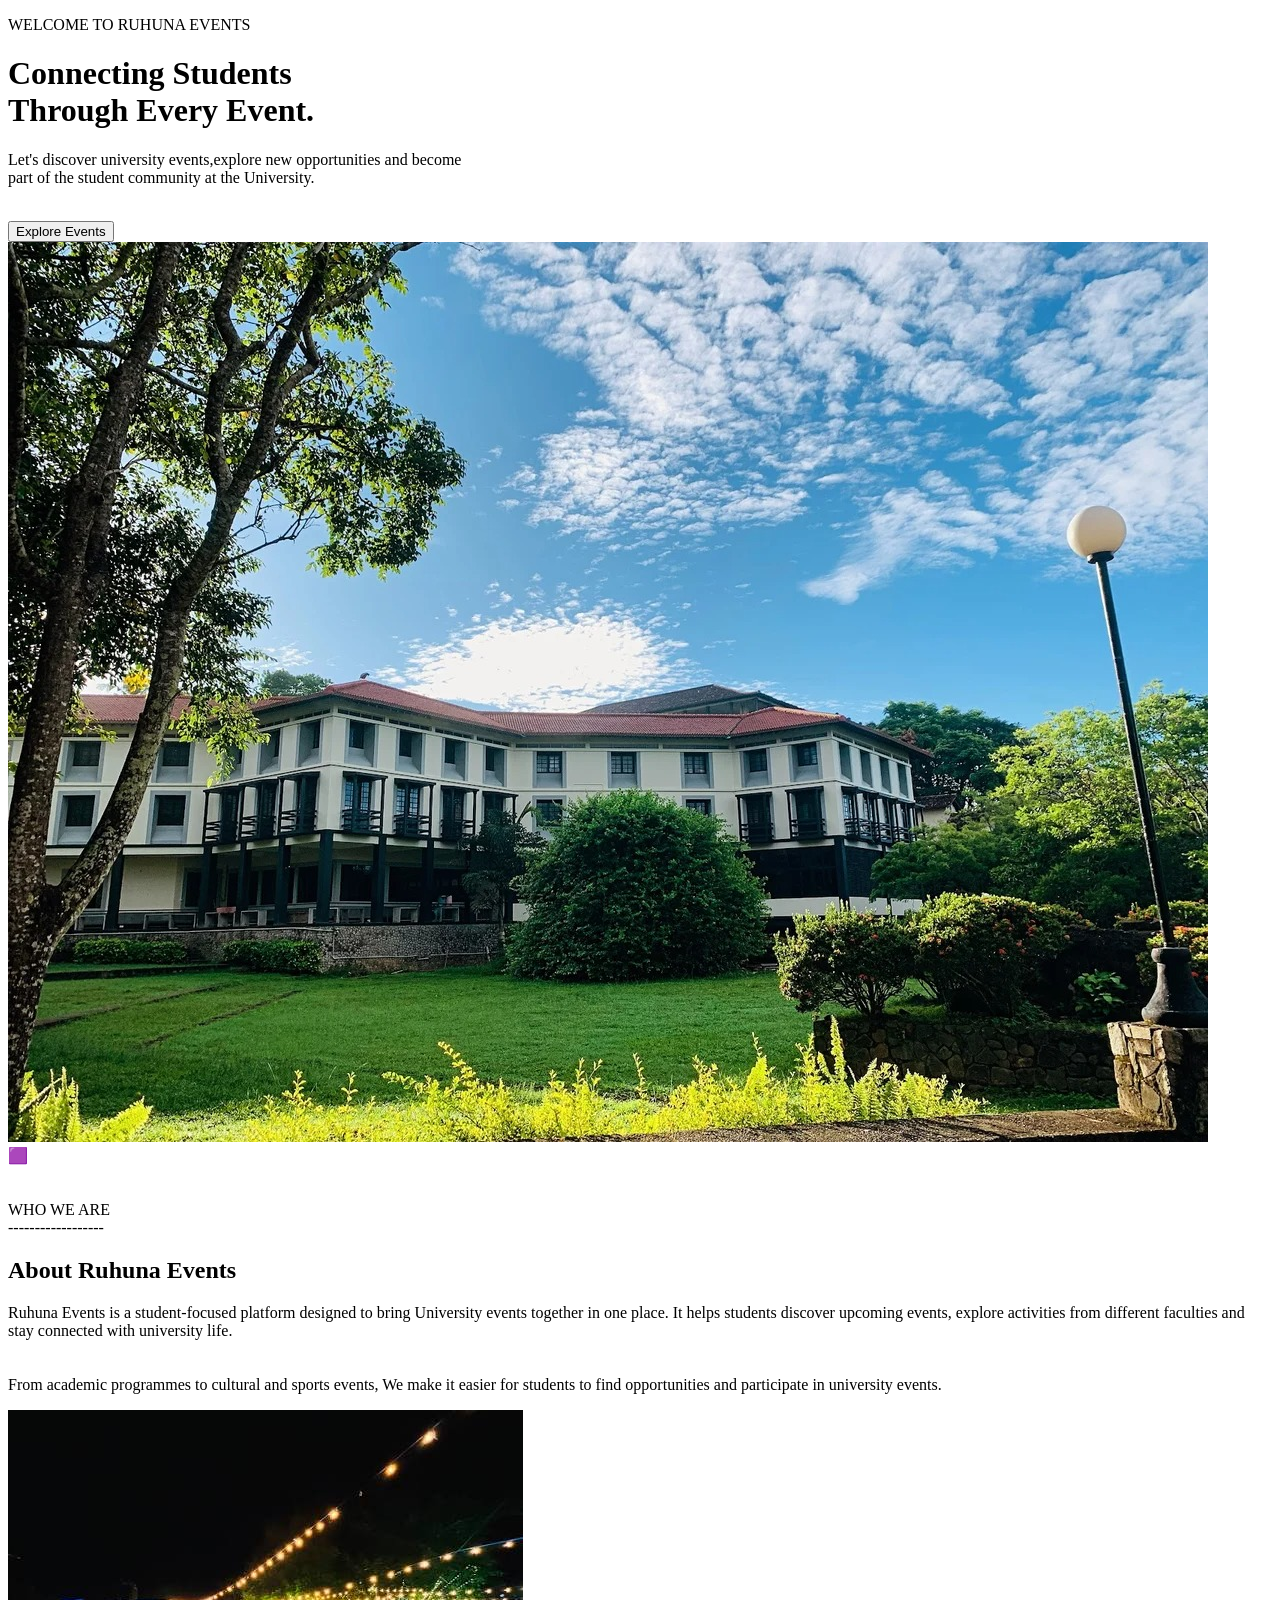
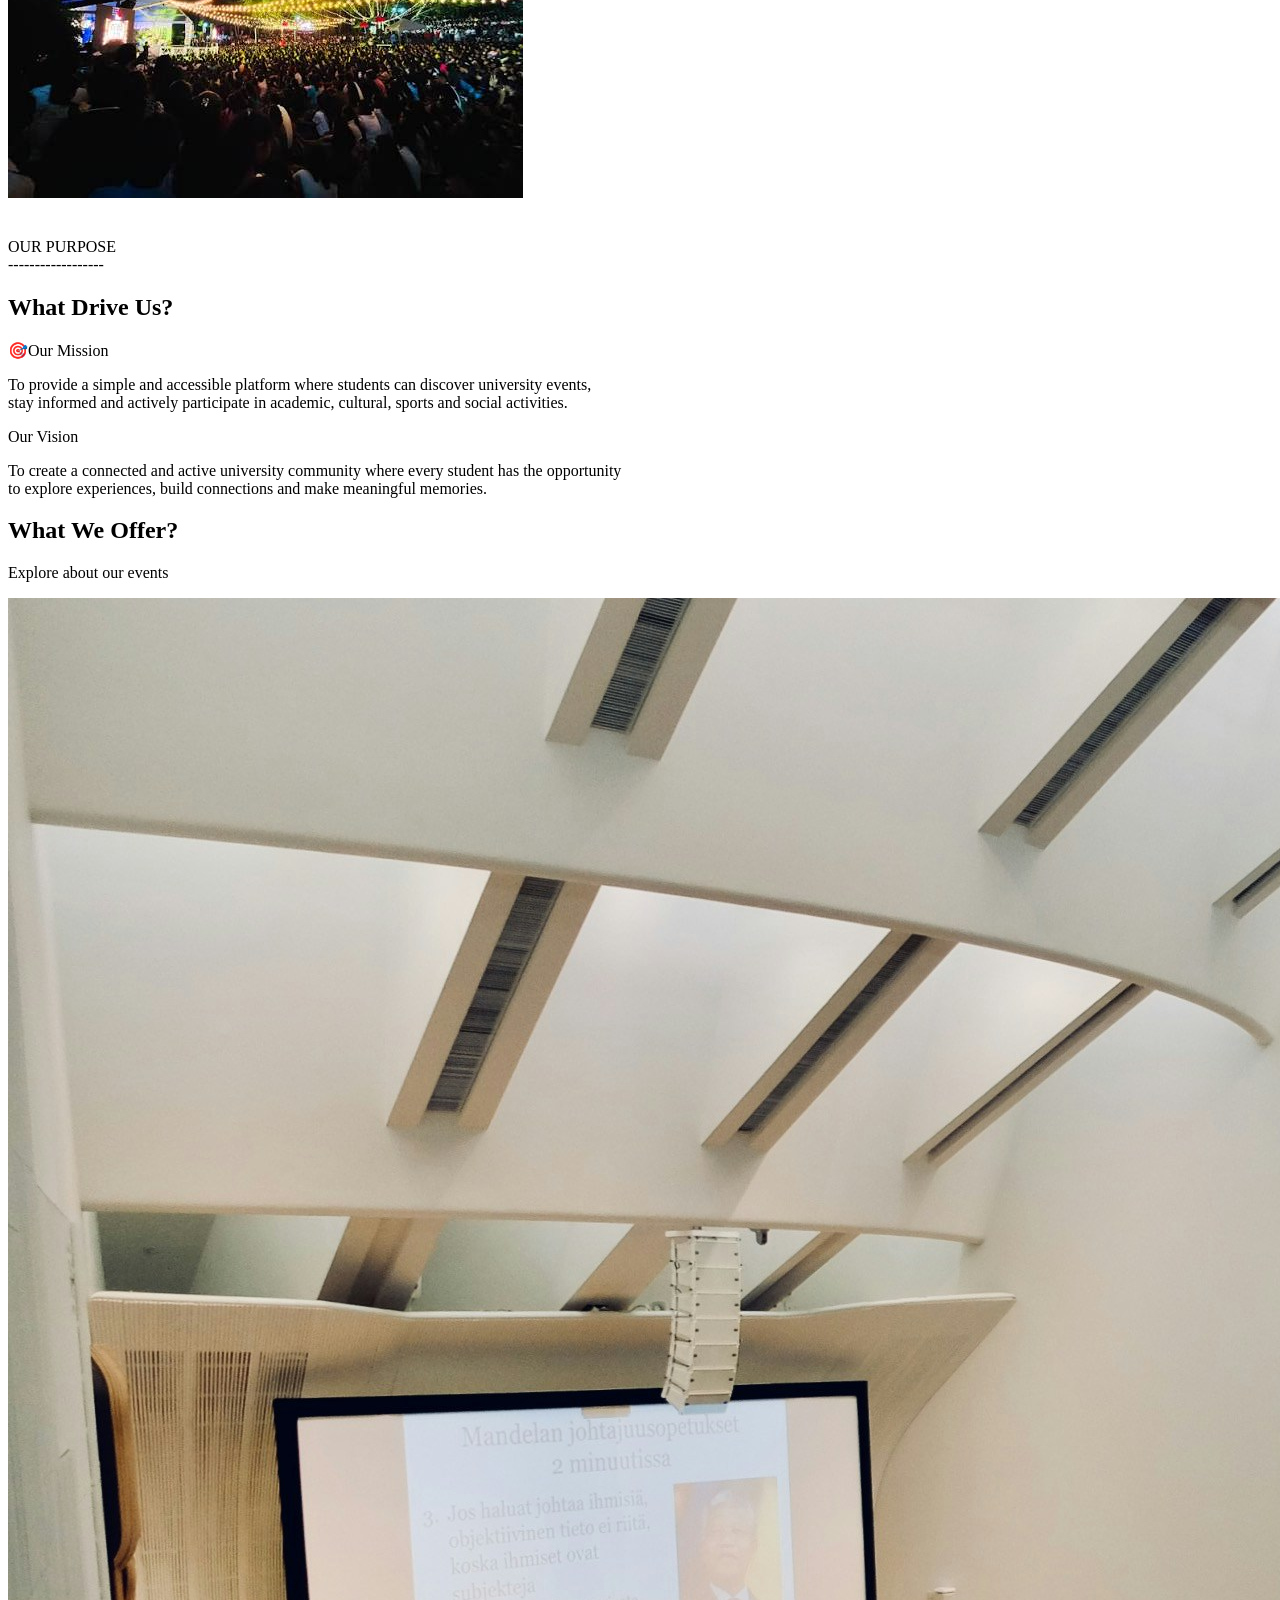
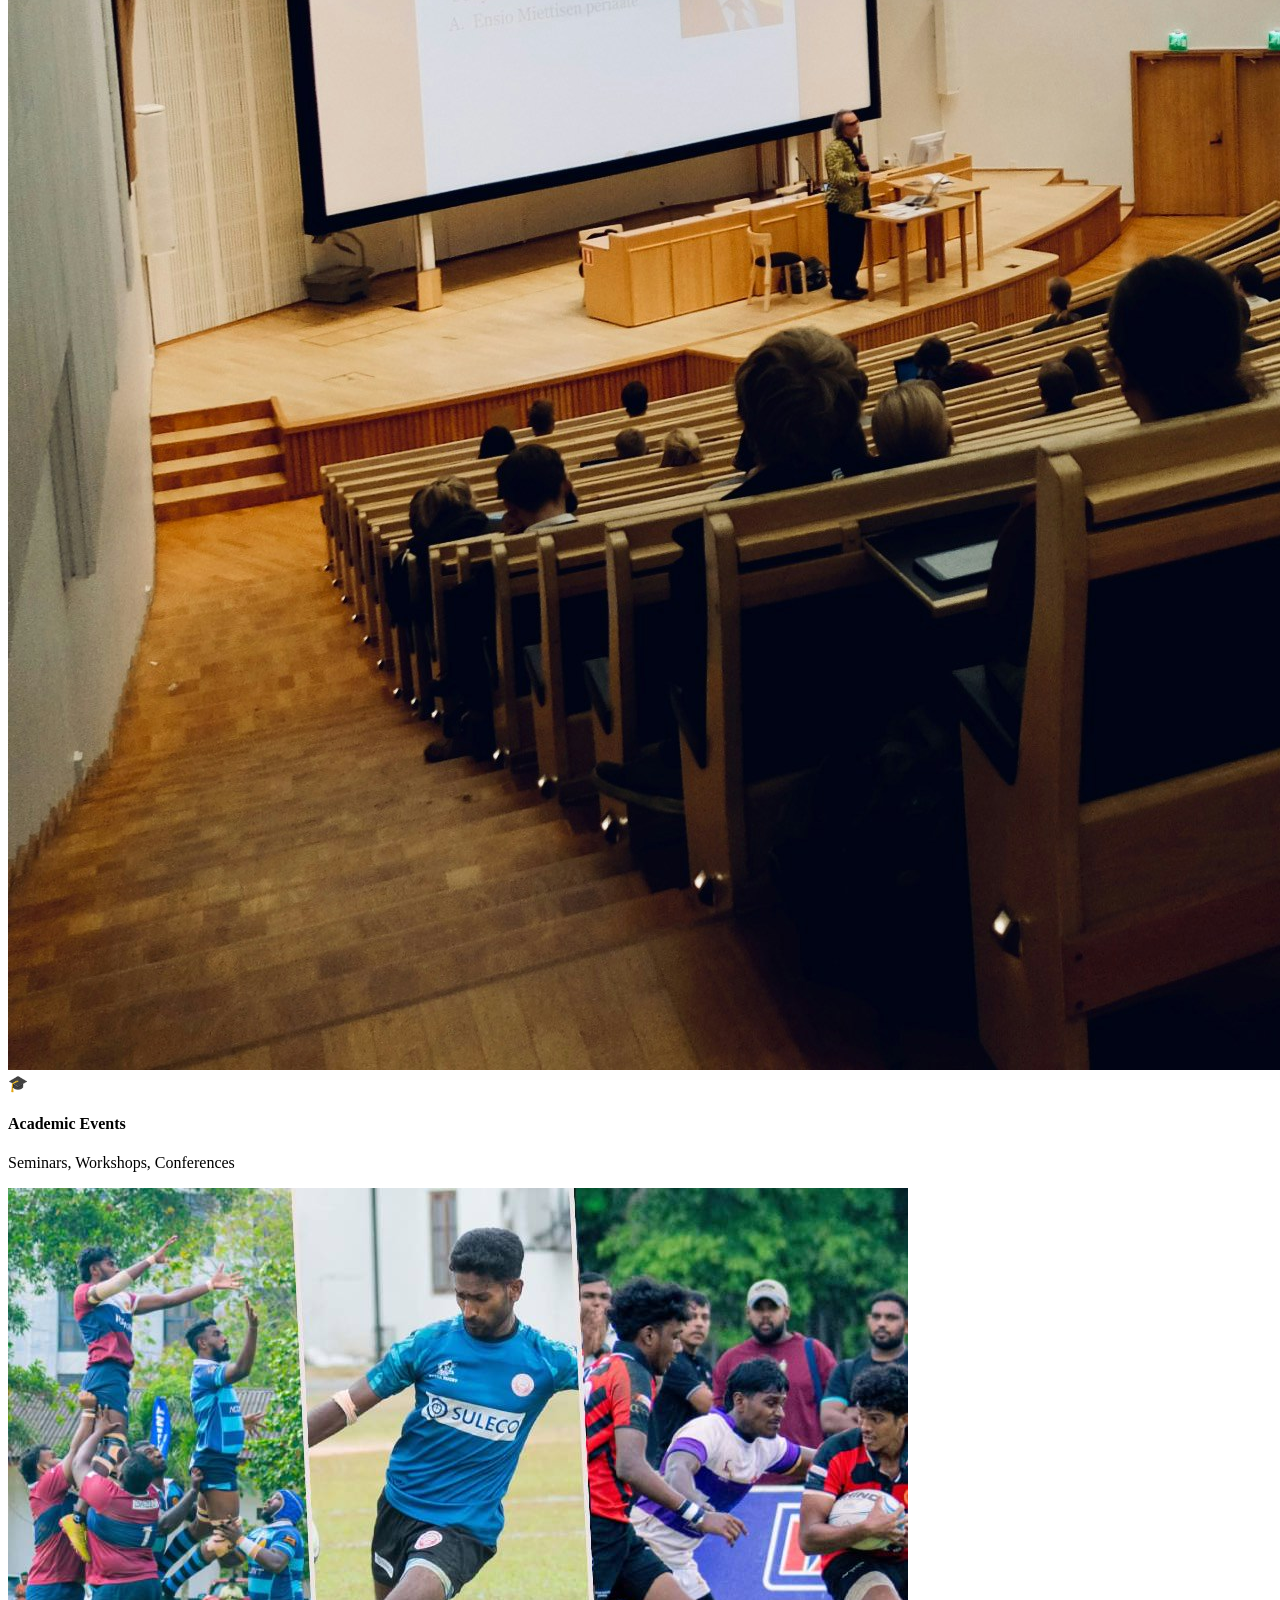
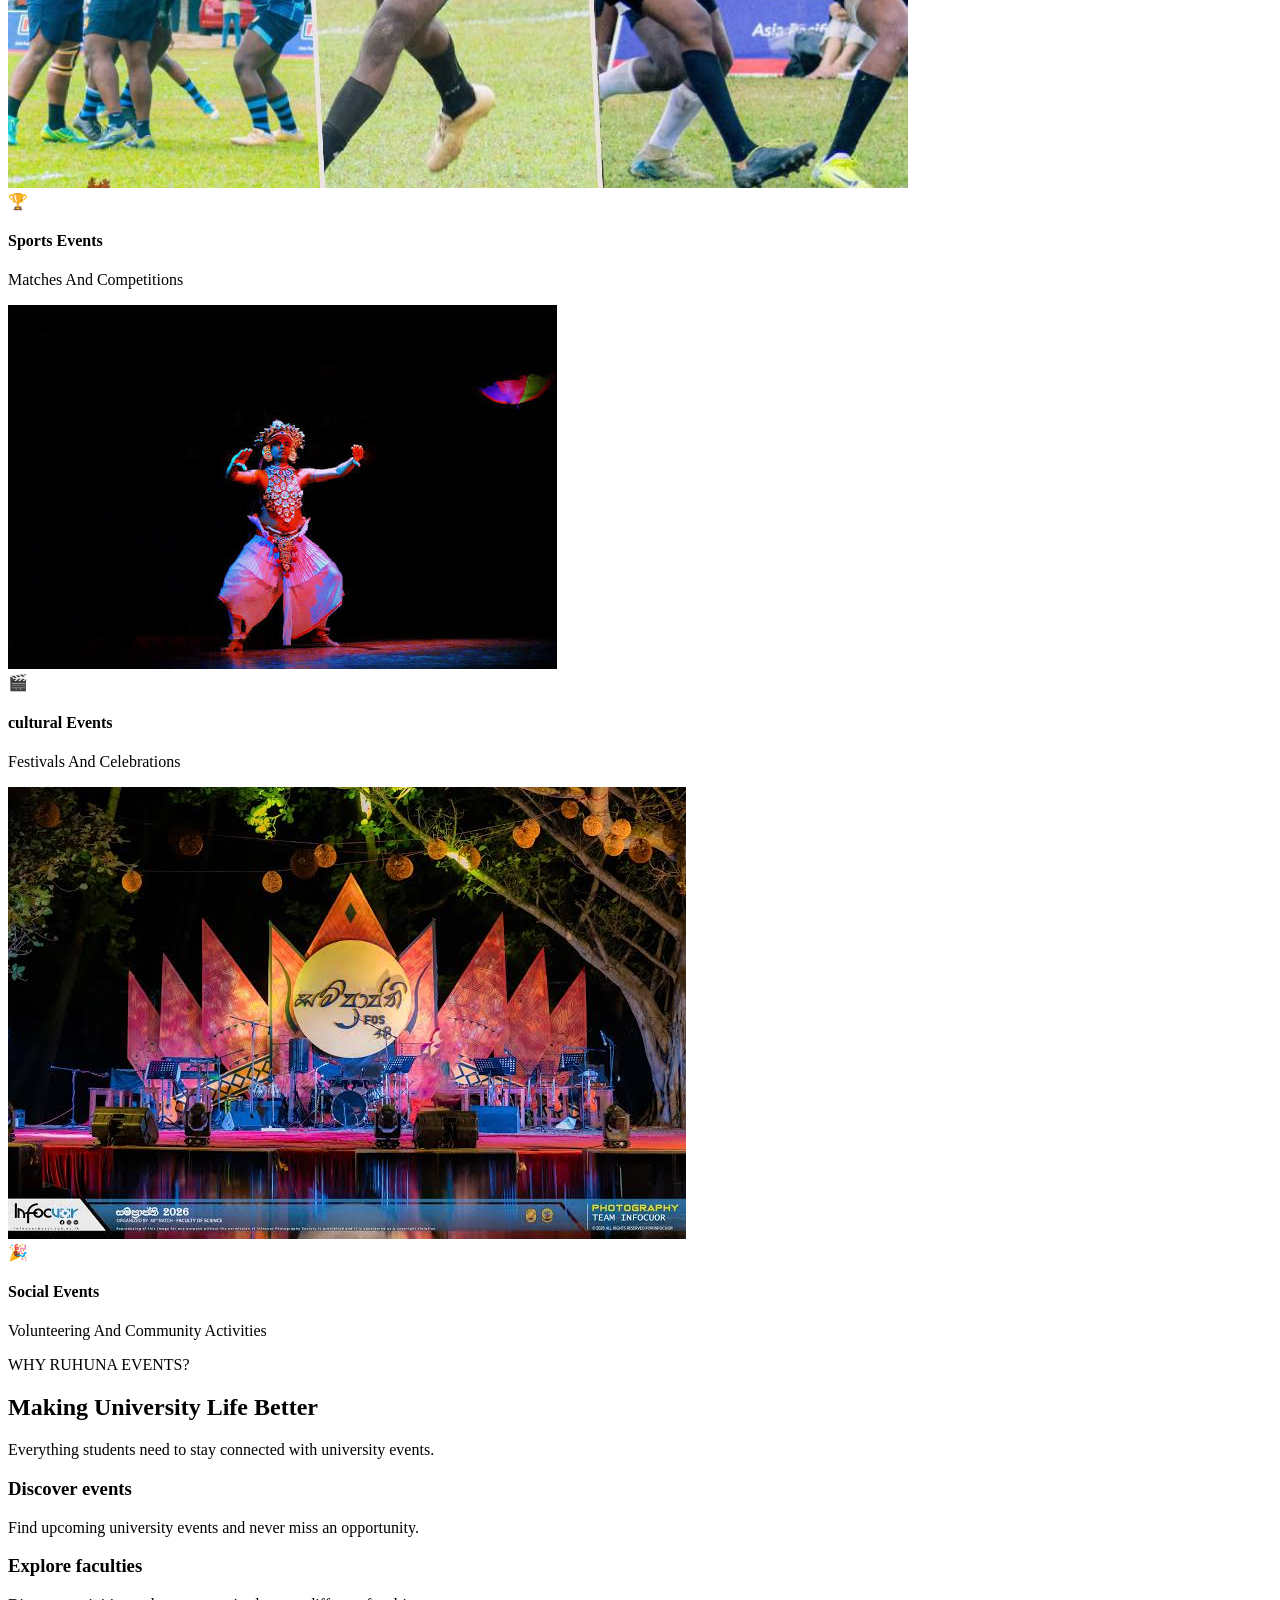
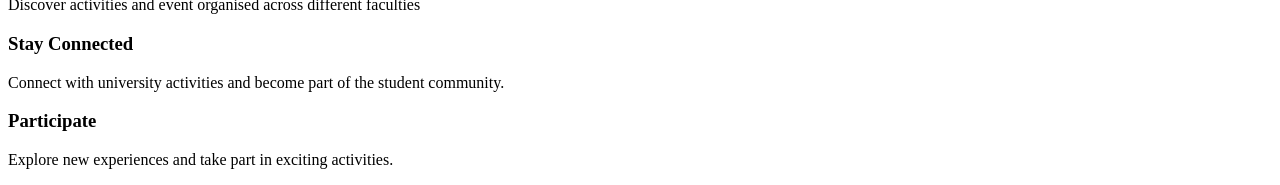
==== about.html @ 4e7e7532 "add about.html file" ====
<!DOCTYPE html>
<html>
    <head>
        <title>
           About Us | Ruhuna Events
        </title>
    </head>
    <body>

        <!--Header part-->
        <div class="mainBox">
        <div class="box1">
        <p>WELCOME TO RUHUNA EVENTS</p>
        <h1 class="headerbody">Connecting Students<br>Through
        <span>Every Event.</span></h1>
        <p>Let's discover university events,explore new opportunities
        and become<br> part of the student community 
        at the University.</p>
       <!--Explore button here --> 
       <br>
        <button class="explore1">Explore Events</button>
        </div>
         <div class="uniImage">
            <img src="university.jpeg">
        </div>
        <div class="middle">🟪</div>
        </div>
    <br><br>
        <!--Who are we-->
        <div class="content1">WHO WE ARE<br>------------------
        <h2 id="mar">About <span>Ruhuna Events</span></h2></div>
        <div class="aboutContent">
        <p class="aboutPar">
             Ruhuna Events is a student-focused platform designed to bring
            University events together in one place. It helps
            students discover upcoming events, explore activities from different 
            faculties and stay connected with university life.
            <br><br><br>
            From academic programmes to cultural and sports events,
            We make it easier for students to find opportunities
            and participate in university events.</p>
        <div class="eventpic">
                <img src="musicalshow.jpg">
        </div>
        </div>
        <!--Mission and vision-->
        <div class="content1"><br><br>OUR PURPOSE<br>------------------
        <h2 id="mar">What <span>Drive Us?</span></h2>
        
        <div class="misvis">
        <div class="mission">
        <span id="heading">🎯Our Mission</span>
        <p id="col">To provide a simple and accessible platform where students can discover university events, <br>stay informed and 
            actively participate in academic, cultural, sports and social activities.
        </p>
        </div>
        <div class="vision">
        <span id="heading">Our Vision</span>
        <p id="col">To create a connected and active university community where every student has the opportunity <br>to 
        explore experiences, build connections and make meaningful memories.</p>
        </div>
        </div>
        <div class="content1">
        <h2 id="mar">What <span>We Offer?</span></h2>
        <p id="ex">Explore about our events</p>
        </div>
        <!--Academic event part-->
    <div class="card">
        <div class="cardMain">
            <img src="academic.jpg" class="Image">
        <div class="Info">
            <div class="Icon">🎓</div>
            <div class="Text">
                <h4>Academic Events</h4>
                <p>Seminars, Workshops, Conferences</p>
            </div>
        </div>
        </div>

        <!--Sports event part-->
         <div class="cardMain">
            <img src="sports.jpg" class="Image">
        <div class="Info">
            <div class="Icon">🏆</div>
            <div class="Text">
                <h4>Sports Events</h4>
                <p>Matches And Competitions</p>
            </div>
        </div>
        </div>
        
        <!--Cultural event part-->
         <div class="cardMain">
            <img src="cultural.jpg" class="Image">
        <div class="Info">
            <div class="Icon">🎬</div>
            <div class="Text">
                <h4>cultural Events</h4>
                <p>Festivals And Celebrations</p>
            </div>
        </div>
        </div>
         <div class="cardMain">
            <img src="social.jpg" class="Image">
        <div class="Info">
            <div class="Icon">🎉</div>
            <div class="Text">
                <h4>Social Events</h4>
                <p>Volunteering And Community Activities</p>
            </div>
        </div>
        </div>
    </div>    
       

        <div class="content1">WHY RUHUNA EVENTS?
        <h2>Making University Life <span>Better</span></h2>
        <p>Everything students need to stay connected with university events. </p>
        </div>
        <div><h3>Discover events</h3>
        <p>Find upcoming university events and never miss an opportunity.</p>
        </div>
        
        <div><h3>Explore faculties</h3>
        <p>Discover activities and event organised across different faculties</p>
        </div>

        <div><h3>Stay Connected</h3>
        <p>Connect with university activities and become part of the student community.</p>

        </div><h3>Participate</h3>
        <p>Explore new experiences and take part in exciting activities.</p>


    </p>
    </body>
</html>
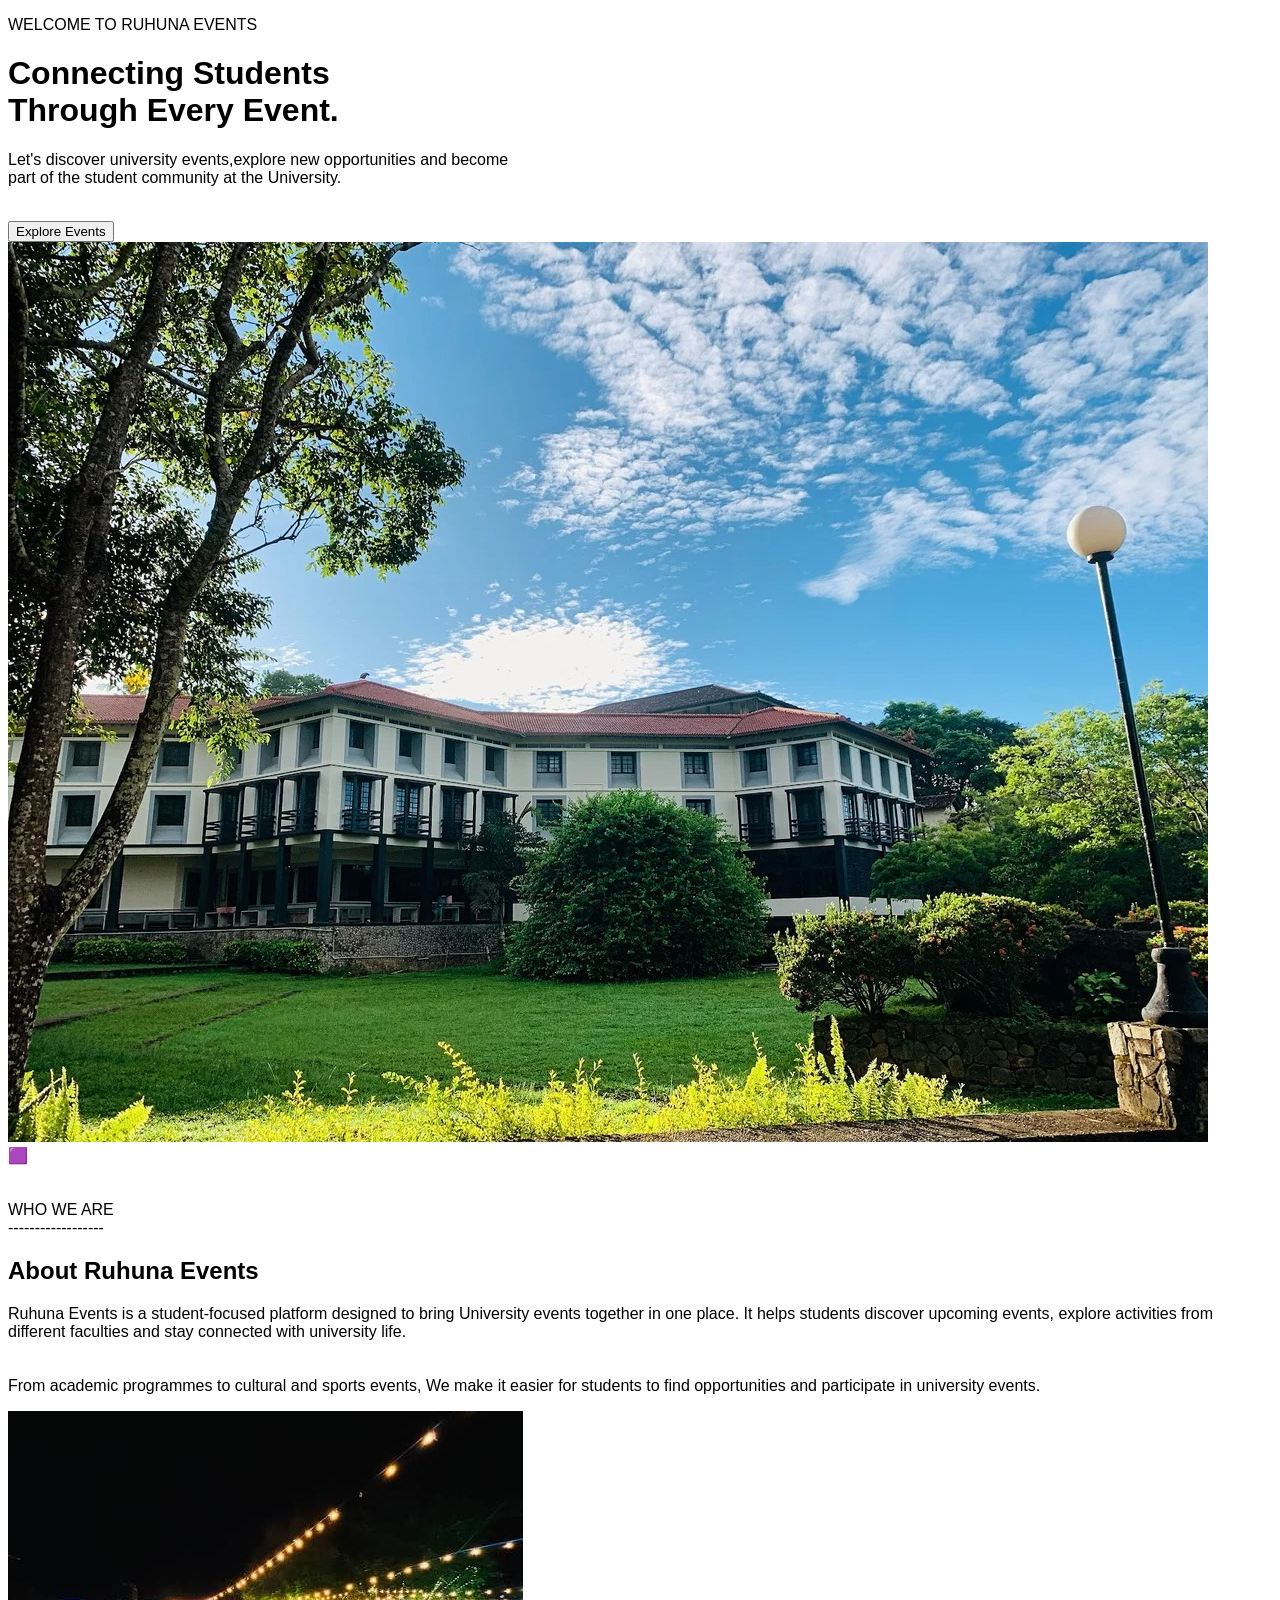
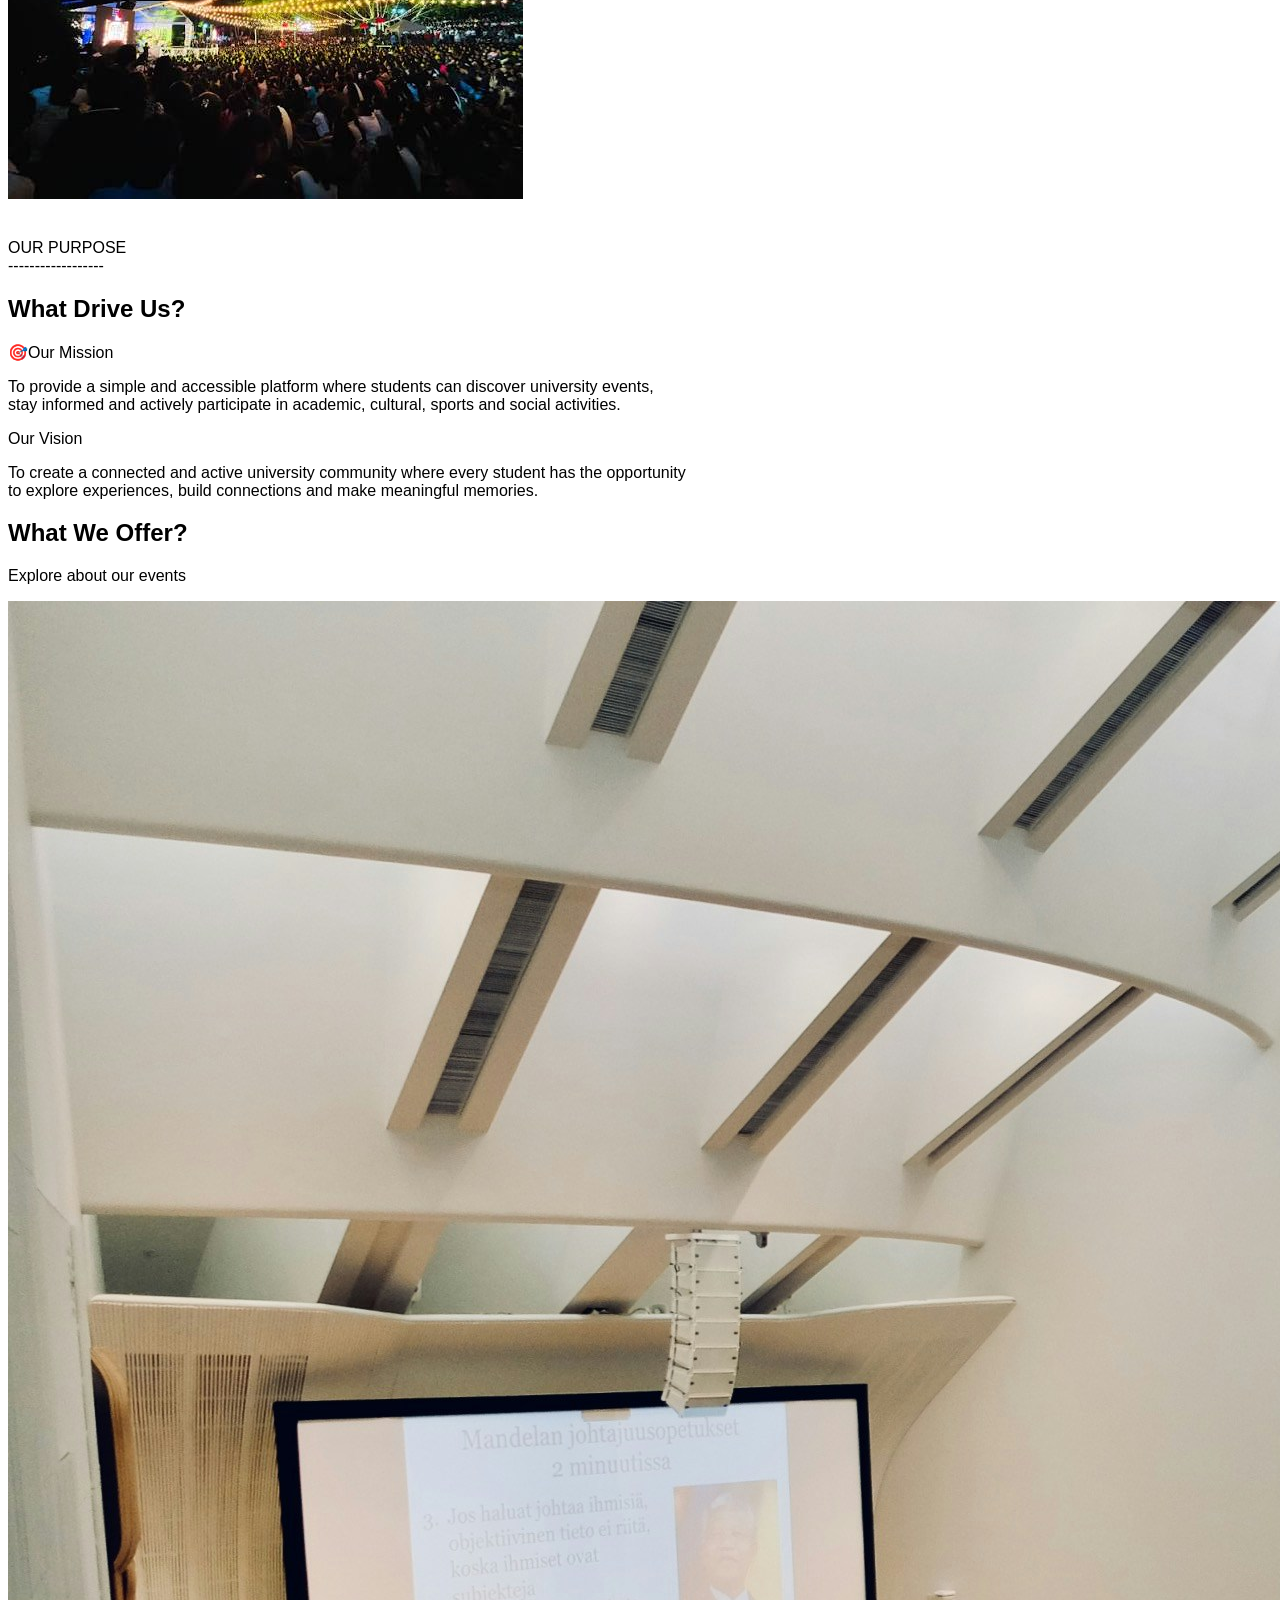
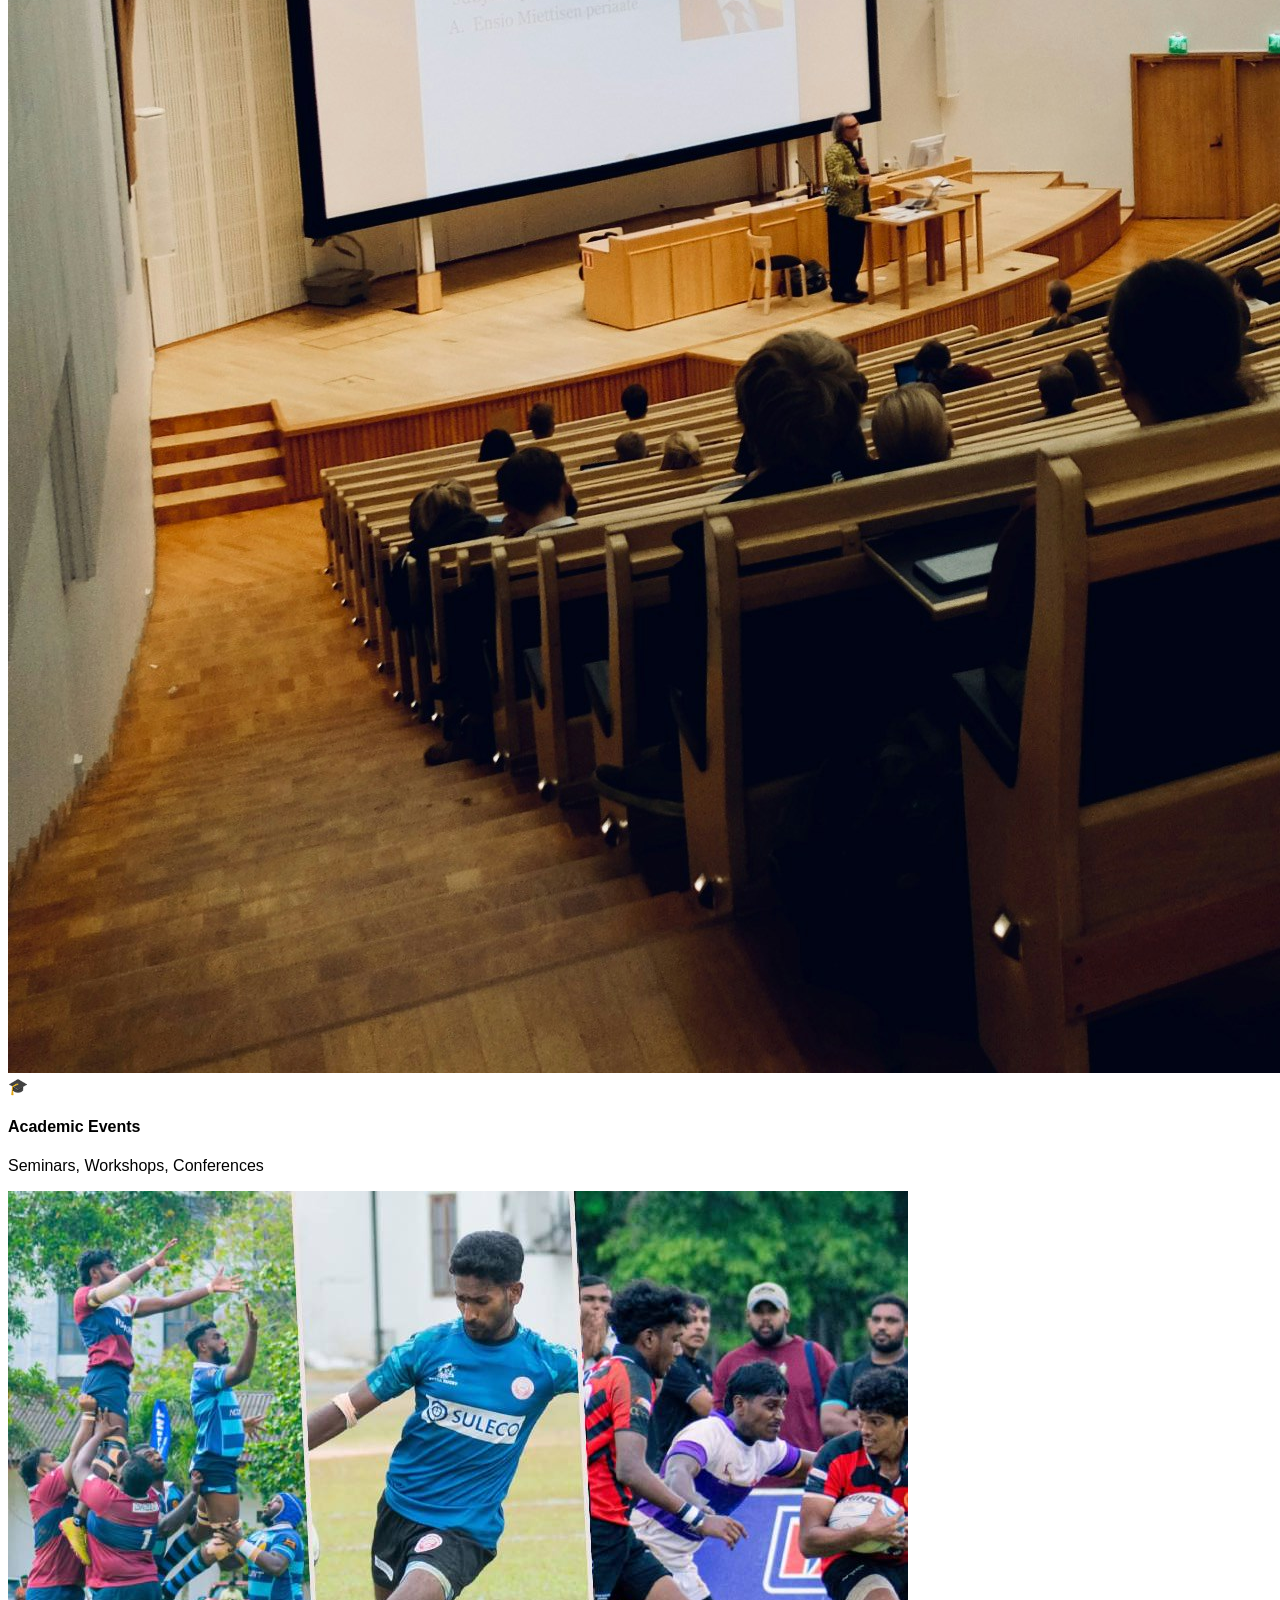
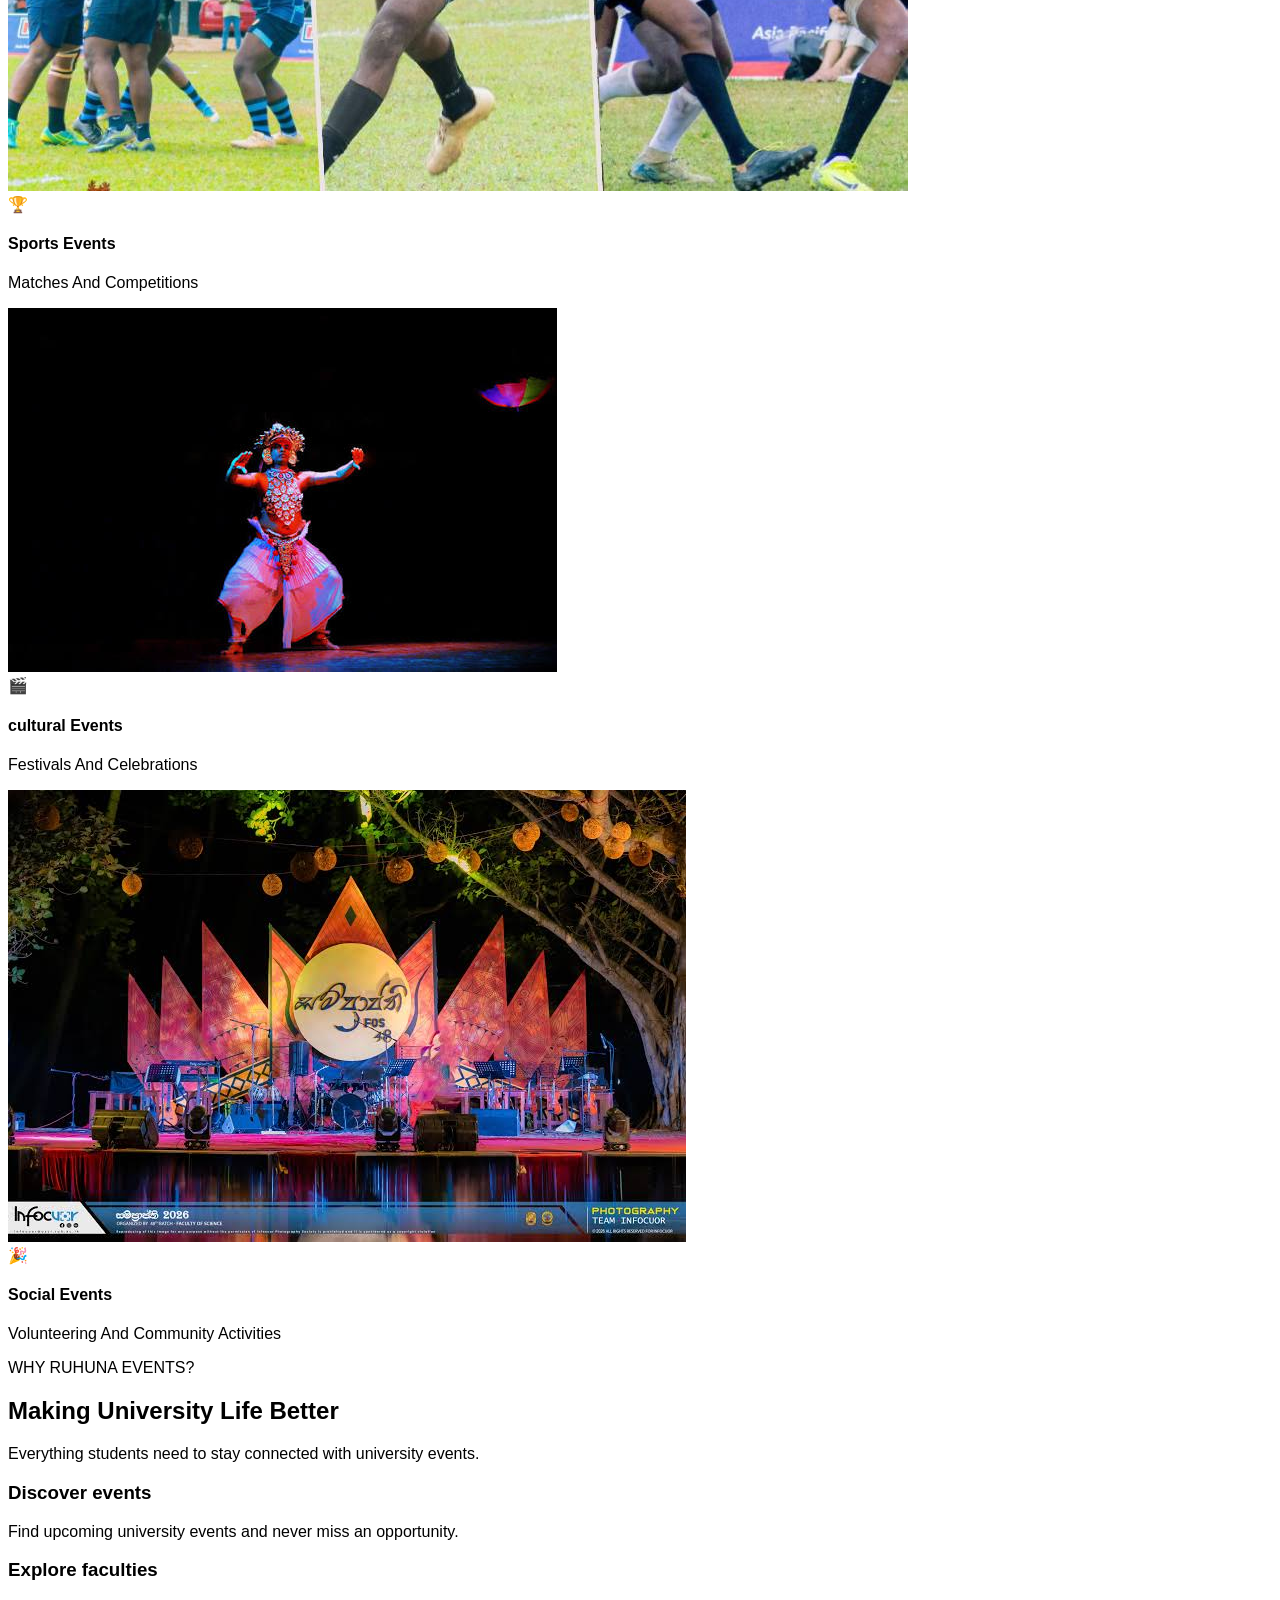
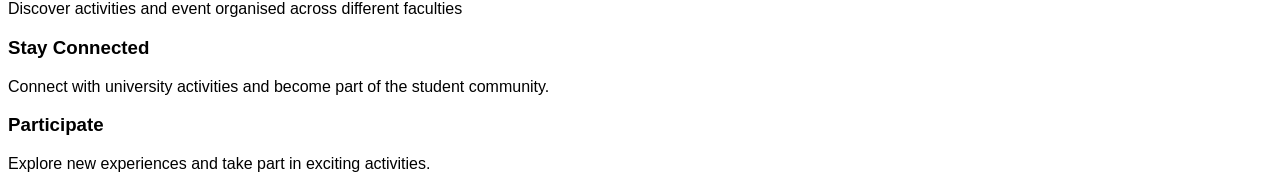
==== commit 1c78ce50: "Added about.css file" ====
--- a/about.html
+++ b/about.html
@@ -4,6 +4,7 @@
         <title>
            About Us | Ruhuna Events
         </title>
+        <link rel="stylesheet" href="about.css">
     </head>
     <body>
 
--- a/about.css
+++ b/about.css
@@ -0,0 +1,4 @@
+body{
+    font-family: Arial, Helvetica, sans-serif;
+    color:black;
+}
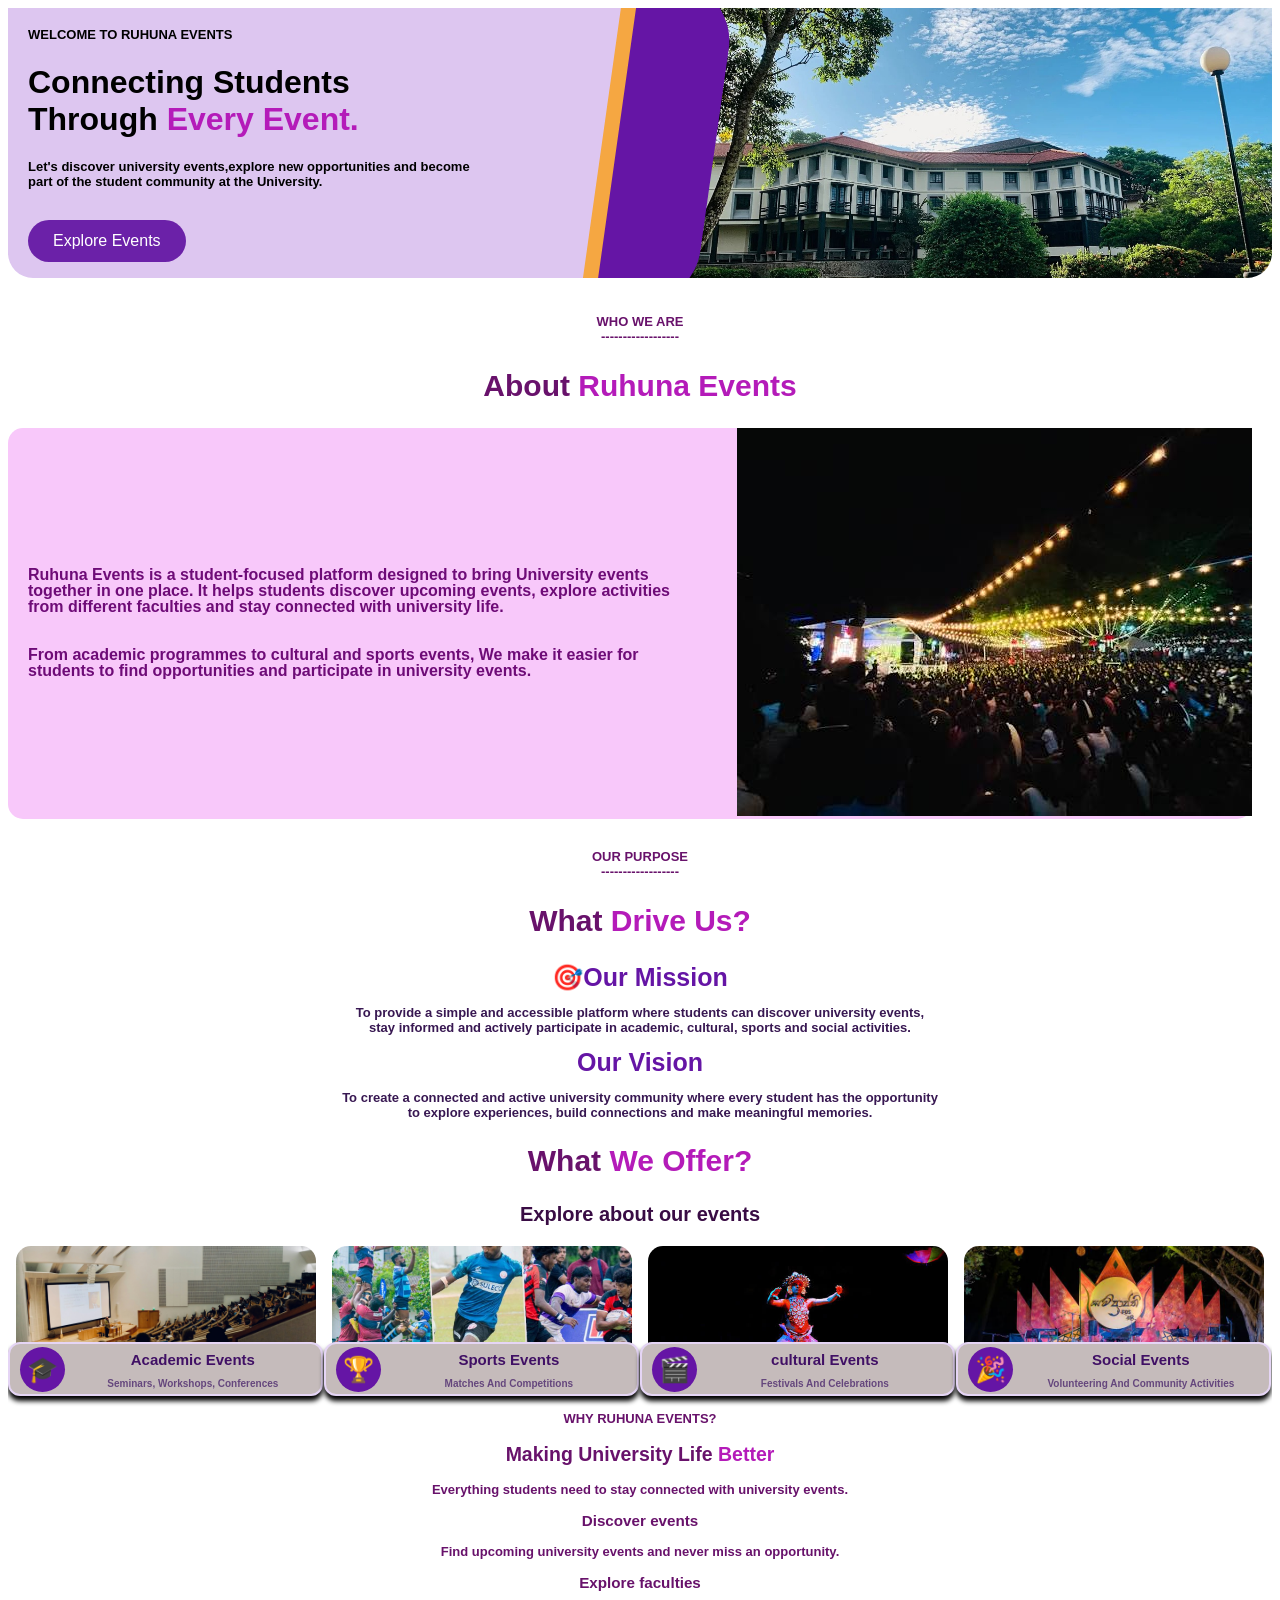
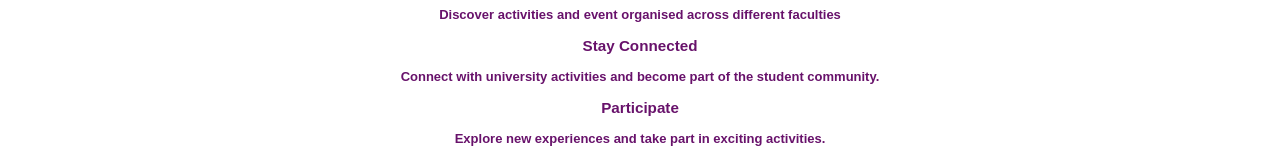
==== commit 4d1b91d1: "CSS part 1" ====
--- a/about.html
+++ b/about.html
@@ -24,7 +24,6 @@
          <div class="uniImage">
             <img src="university.jpeg">
         </div>
-        <div class="middle">🟪</div>
         </div>
     <br><br>
         <!--Who are we-->
--- a/about.css
+++ b/about.css
@@ -1,4 +1,201 @@
 body{
     font-family: Arial, Helvetica, sans-serif;
     color:black;
-}+}
+span{
+    color: #b41bb9;
+}
+.header{
+    font-size: 13px;
+    font-weight:bold;
+}
+.explore1{
+    background-color: #6B21a8;
+    color: white;
+    padding:12px 25px;
+    border: none;
+    border-radius: 25px;
+    font-size: 16px;
+    cursor: pointer;
+    margin-bottom: 10px;
+}
+.explore1:hover{
+    background-color: rgb(255, 183, 28);
+}
+.headerbody{
+    color: black;
+}
+.cardMain{
+    width: 100%;
+    height: 150px;
+    position: relative;
+}
+.Image{
+    width: 95%;
+    height: 125px;
+    object-fit: cover;
+    border-radius: 15px;
+}
+.Info{
+    position: absolute;
+    align-items: center;
+    bottom: 0;
+    left: 0;
+    width: 92%;
+    height: 30px;
+    background: #c5bbbb;
+    border: 2px solid #e5d5f5;
+    border-radius: 12px;
+    display: flex;
+    padding: 10px;
+    gap: 10px;
+    box-shadow: 0 5px 5px rgba(0, 0, 0, 1);
+    transition: 0.3s;
+    flex-shrink: 0;
+}
+.Info:hover{
+    background: #6515a5;
+    color: white;
+}
+.Icon{
+    width: 45px;
+    height: 45px;
+    background: #6515a5;
+    color: white;
+    border-radius: 50%;
+    display: flex;
+    justify-content: center;
+    align-items: center;
+    font-size: 25px;
+    flex-shrink: 0;
+}
+.Text{
+    flex: 1;
+}
+.Text h4{
+    color: #401065;
+    font-size: 15px;
+    margin-bottom: 0px;
+    padding-top: 6px;
+    
+}
+.Text p{
+    color: #65477d;
+    font-size: 10px;
+    padding-bottom: 15px;
+   
+}
+.card{
+    display: flex;
+    gap: 0px;
+    flex-wrap: nowrap;
+    overflow-x: auto;
+    padding-bottom: 15px;
+}
+.box1{
+   flex: 1;
+   padding: 20px;
+   background-color: #ddc6f0;
+   border-radius: 15px;
+}
+.box1 p{
+    font-weight: bold;
+    font-size: small;
+}
+.uniImage{
+    flex: 1;
+}
+.uniImage img{
+    width: 100%;
+    height: 309px;
+    object-fit: cover;
+    border-radius: 15px;
+}
+.mainBox{
+    display: flex;
+    align-items: center;
+    gap: 0px;
+    height: 270px;
+    position: relative;
+    overflow: hidden;
+    border-radius: 0 0 25px 25px;
+}
+.mainBox::before{
+    content: "";
+    position: absolute;
+    top: -10%;
+    left: 48%;
+    width: 100px;
+    height: 120%;
+    background: #6515a5;
+    border-radius: 0 60px 60px 0;
+    transform: rotate(8deg);
+    z-index: 1;
+}
+.mainBox::after{
+    content: "";
+    position: absolute;
+    top: -10%;
+    left: 47%;
+    width: 15px;
+    height: 120%;
+    background: #f5a742;
+    border-radius: 60px 0 0 60px;
+    transform: rotate(8deg);
+    z-index: 1;
+}
+.middle{
+    position: absolute;
+    left: 52.5%;
+    top: 50%;
+    transform: translate(-50%, -50%);
+    width: 75px;
+    height: 75px;
+    color:white;
+    border: 6px solid rgb(88, 4, 81);
+    border-radius: 50%;
+    display: flex;
+    justify-content: center;
+    align-items: center;
+    z-index: 5;
+}
+.content1{
+    text-align: center;
+    font-size: small;
+    font-weight: bold;
+    color: #68126b;
+}
+#mar{
+    font-size: 30px;
+}
+#ex{
+    font-size: 20px;
+    color: #390c44;
+}
+#col{
+    color: #381852;
+}
+#heading{
+    font-size: 25px;
+    color: #6515a5;
+    padding: 5px;
+}
+.aboutContent{
+    line-height: 1;
+    color: #6e0b77;
+    font-size: 16px;
+    font-family: Arial, Helvetica, sans-serif;
+    font-weight: bold;
+    display: flex;
+    align-items: center;
+    gap: 50px;
+    justify-content: space-between;
+    margin-right: 20px;
+    padding-left: 20px;
+    background-color: #f8c8fa;
+    border-radius: 15px;
+}
+.aboutpar{
+    width: 40%;
+}
+
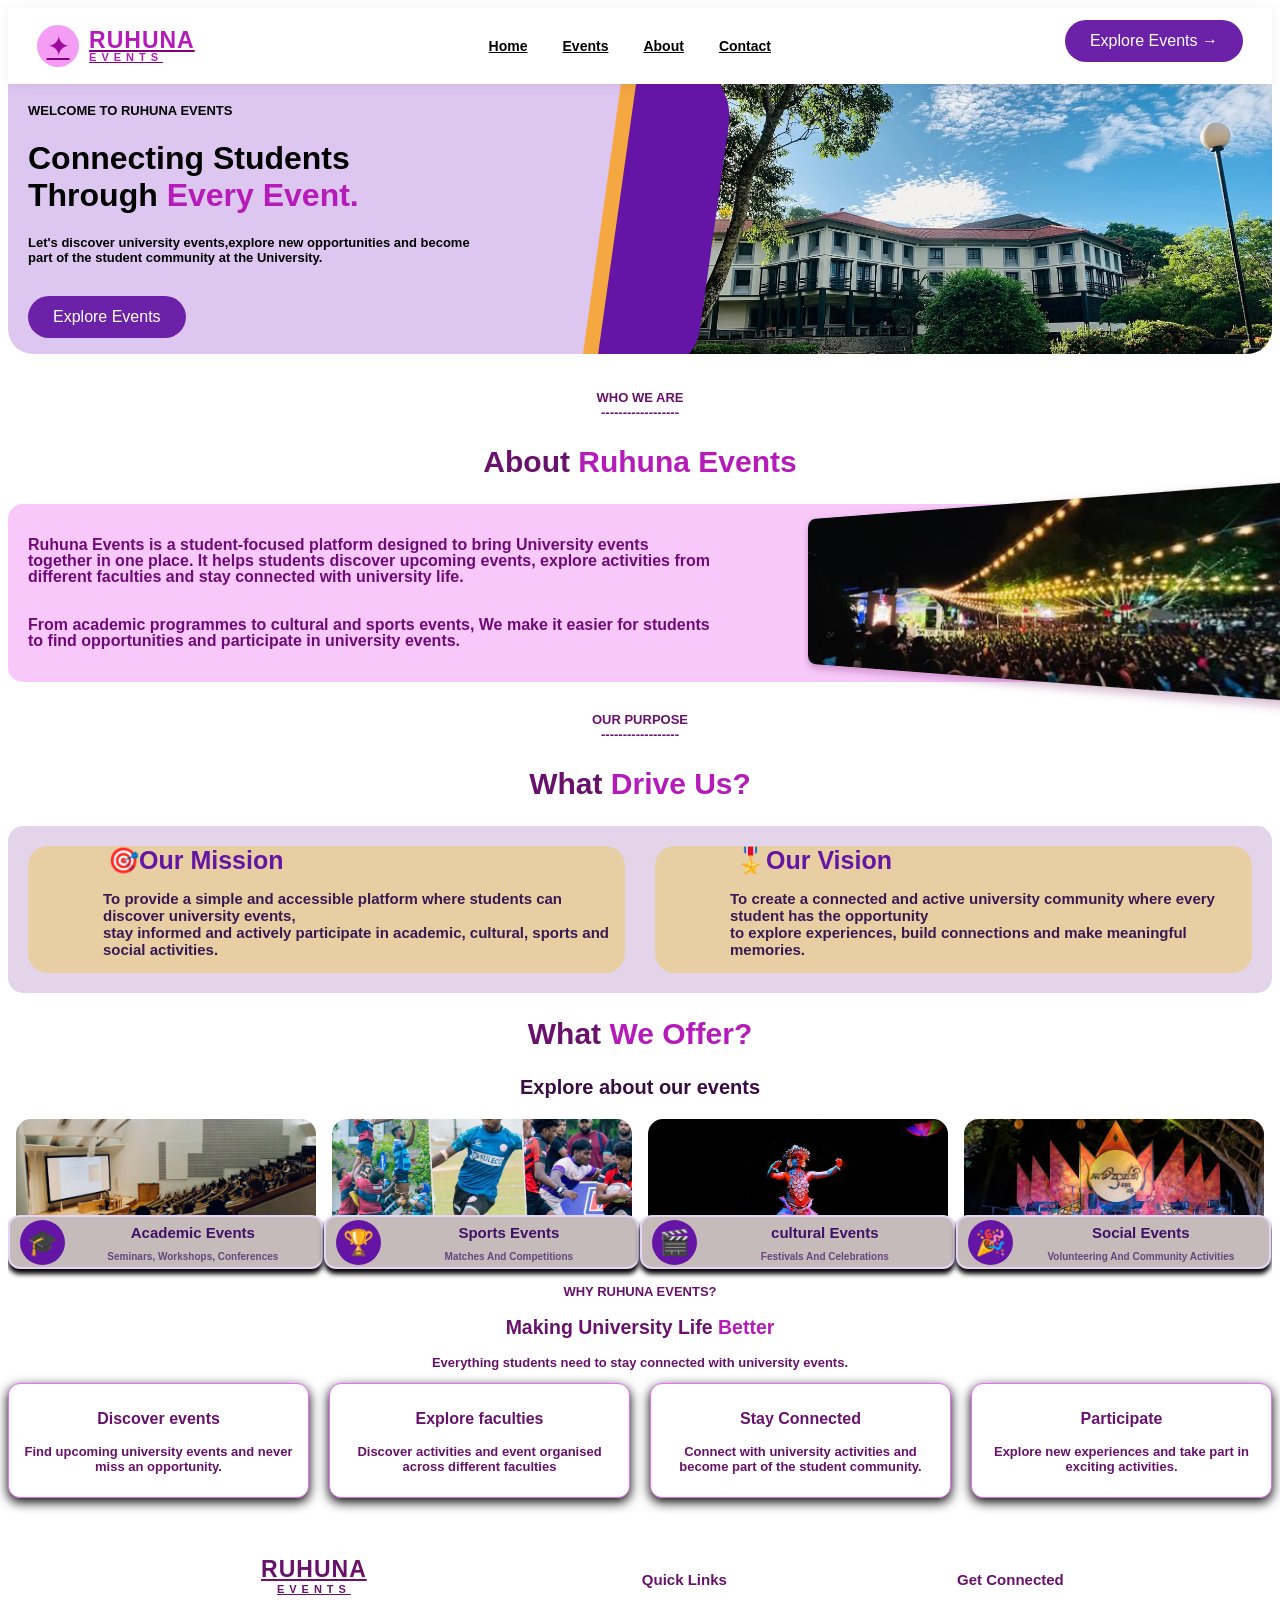
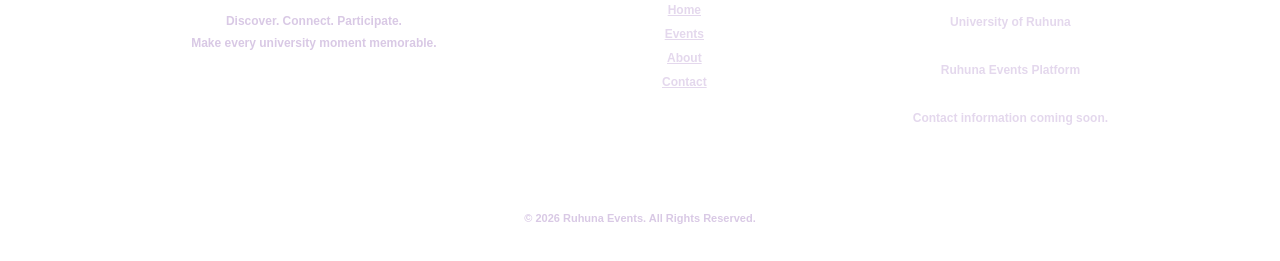
==== commit 347c213a: "Added header and footer parts" ====
--- a/about.html
+++ b/about.html
@@ -9,6 +9,30 @@
     <body>
 
         <!--Header part-->
+        <header class="navbar">
+
+        <a href="../index.html" class="logo">
+            <span class="logo-icon">✦</span>
+
+            <span class="logo-text">
+                RUHUNA
+                <small>EVENTS</small>
+            </span>
+        </a>
+
+        <nav class="nav-links">
+            <a href="../index.html">Home</a>
+            <a href="events.html">Events</a>
+            <a href="about.html">About</a>
+            <a href="contact.html">Contact</a>
+        </nav>
+        <button class="nav-button">
+        <a href="events.html" class="explorebtn">
+            Explore Events →
+        </a>
+        </button>
+
+    </header> 
         <div class="mainBox">
         <div class="box1">
         <p>WELCOME TO RUHUNA EVENTS</p>
@@ -55,7 +79,7 @@
         </p>
         </div>
         <div class="vision">
-        <span id="heading">Our Vision</span>
+        <span id="heading">🎖️Our Vision</span>
         <p id="col">To create a connected and active university community where every student has the opportunity <br>to 
         explore experiences, build connections and make meaningful memories.</p>
         </div>
@@ -117,21 +141,79 @@
         <h2>Making University Life <span>Better</span></h2>
         <p>Everything students need to stay connected with university events. </p>
         </div>
-        <div><h3>Discover events</h3>
+        <div class="bottomPart">
+        <div class="featB"><h3 class="mh1">Discover events</h3>
         <p>Find upcoming university events and never miss an opportunity.</p>
         </div>
         
-        <div><h3>Explore faculties</h3>
+        <div class="featB"><h3 class="mh1">Explore faculties</h3>
         <p>Discover activities and event organised across different faculties</p>
         </div>
 
-        <div><h3>Stay Connected</h3>
+        <div class="featB"><h3 class="mh1">Stay Connected</h3>
         <p>Connect with university activities and become part of the student community.</p>
-
-        </div><h3>Participate</h3>
+        </div>
+
+        <div class="featB"><h3 class="mh1">Participate</h3>
         <p>Explore new experiences and take part in exciting activities.</p>
-
+        </div>
+        </div>
 
     </p>
+    <footer class="footer">
+
+        <div class="footer-content">
+
+            <div class="footer-brand">
+
+                <a href="../index.html" class="footer-logo">
+                    RUHUNA
+                    <small>EVENTS</small>
+                </a>
+
+                <p>
+                    Discover. Connect. Participate.
+                    <br>
+                    Make every university moment memorable.
+                </p>
+
+            </div>
+
+
+            <div class="footer-links">
+
+                <h3>Quick Links</h3>
+
+                <a href="../index.html">Home</a>
+                <a href="events.html">Events</a>
+                <a href="about.html">About</a>
+                <a href="contact.html">Contact</a>
+
+            </div>
+
+
+            <div class="footer-contact">
+
+                <h3>Get Connected</h3>
+
+                <p>University of Ruhuna</p>
+                <p>Ruhuna Events Platform</p>
+                <p>Contact information coming soon.</p>
+
+            </div>
+
+        </div>
+
+
+        <div class="footer-bottom">
+
+            <p>
+                © 2026 Ruhuna Events. All Rights Reserved.
+            </p>
+
+        </div>
+
+    </footer>
+
     </body>
 </html>
--- a/about.css
+++ b/about.css
@@ -5,6 +5,88 @@
 span{
     color: #b41bb9;
 }
+.navbar {
+    width: 100%;
+    min-height: 75px;
+    padding: 12px 2.3%;
+    display: flex;
+    align-items: center;
+    justify-content: space-between;
+    background-color: white;
+    box-shadow: 0 2px 12px rgba(50, 16, 82, 0.08);
+    position: relative;
+    z-index: 10;
+    box-sizing: border-box;
+}
+.logo {
+    display: flex;
+    align-items: center;
+    gap: 10px;
+    color: purple;
+}
+
+.logo-icon {
+    width: 42px;
+    height: 42px;
+    display: flex;
+    align-items: center;
+    justify-content: center;
+    background-color: rgb(245, 156, 245);
+    border-radius: 50%;
+    color: rgb(158, 11, 158);
+    font-size: 28px;
+}
+
+.logo-text {
+    font-size: 23px;
+    font-weight: 800;
+    line-height: 1.05;
+    letter-spacing: 1px;
+}
+
+.logo-text small {
+    display: block;
+    font-size: 11px;
+    letter-spacing: 5px;
+}
+
+.nav-links {
+    display: flex;
+    align-items: center;
+    gap: 35px;
+}
+
+.nav-links a {
+    color: var(--deep-purple);
+    font-size: 14px;
+    font-weight: 600;
+    transition: 0.3s;
+}
+
+.nav-links a:hover {
+    color: var(--primary-purple);
+}
+
+.nav-button {
+    background-color: #6B21a8;
+    color: white;
+    padding:12px 25px;
+    border: none;
+    border-radius: 25px;
+    font-size: 16px;
+    cursor: pointer;
+    margin-bottom: 10px;
+}
+.explorebtn{
+    color: white;
+    text-decoration: none;
+}
+
+.nav-button:hover {
+    background-color: purple;
+    transform: translateY(-2px);
+}
+
 .header{
     font-size: 13px;
     font-weight:bold;
@@ -54,7 +136,7 @@
     flex-shrink: 0;
 }
 .Info:hover{
-    background: #6515a5;
+    background: #f3ad2c;
     color: white;
 }
 .Icon{
@@ -104,11 +186,13 @@
 }
 .uniImage{
     flex: 1;
+    border: 3px purple;
 }
 .uniImage img{
     width: 100%;
     height: 309px;
     object-fit: cover;
+    border: 3px purple;
     border-radius: 15px;
 }
 .mainBox{
@@ -174,6 +258,7 @@
 }
 #col{
     color: #381852;
+    font-size: 15px;
 }
 #heading{
     font-size: 25px;
@@ -198,4 +283,132 @@
 .aboutpar{
     width: 40%;
 }
-
+.eventpic{
+    width: 40%;
+    flex-shrink: 0;
+}
+.eventpic img{
+    width: 100%;
+    height: 175px;
+    object-fit: cover;
+    border-radius: 10px;
+    transform: perspective(200px) rotateY(-10deg);
+    border: #6e0b77;
+    border-radius: 10px;
+    box-shadow: 0 4px 10px rgba(100, 8, 80, 0.3);
+}
+.misvis{
+    display: flex;
+    justify-content: space-between;
+    background-color: #e3d4e9;
+    text-align: left;
+    gap: 30px;
+    padding: 20px;
+    border-radius: 15px;
+}
+.mission,.vision{
+    flex: 1;
+    background: 25px rgb(231, 207, 163);
+    border-radius: 20px;
+    gap: 5px;
+    padding-left: 75px;
+    border: 3px rgb(236, 141, 16);
+    box-shadow: #c5bbbb;
+}
+.vision{
+    flex: 1;
+}
+.bottomPart{
+    display: flex;
+    justify-content: space-between;
+    align-items: flex-start;
+    gap: 20px;
+    text-align: center;
+}
+.bottomPart div{
+    flex: 1;
+}
+.featB{
+    flex: 1;
+    background-color: white;
+    padding: 10px 15px;
+    border-radius: 12px;
+    text-align: center;
+    box-shadow: 0 4px 12px rgba(0, 0, 0, 1);
+    border: 1px solid #ea6ef5;
+}
+.mh1{
+    font-size: medium;
+
+}
+.footer {
+    background-color: var(--dark-purple);
+    color: var(--white);
+}
+
+.footer-content {
+    padding: 45px 9%;
+    display: grid;
+    grid-template-columns: 1.3fr 0.8fr 1fr;
+    gap: 60px;
+}
+
+.footer-logo {
+    display: inline-block;
+    color: var(--white);
+    font-size: 23px;
+    font-weight: 800;
+    letter-spacing: 1px;
+    line-height: 1.2;
+}
+
+.footer-logo small {
+    display: block;
+    font-size: 11px;
+    letter-spacing: 5px;
+}
+
+.footer-brand p {
+    margin-top: 15px;
+    color: #D9C9E5;
+    font-size: 12px;
+    line-height: 1.8;
+}
+
+.footer-links,
+.footer-contact {
+    display: flex;
+    flex-direction: column;
+    gap: 10px;
+}
+
+.footer-links h3,
+.footer-contact h3 {
+    margin-bottom: 5px;
+    color: var(--orange);
+    font-size: 15px;
+}
+
+.footer-links a,
+.footer-contact p {
+    color: #E4D8ED;
+    font-size: 12px;
+    transition: 0.3s;
+}
+
+.footer-links a:hover {
+    color: var(--orange);
+}
+
+.footer-bottom {
+    padding: 18px;
+    border-top: 1px solid rgba(255, 255, 255, 0.15);
+    text-align: center;
+}
+
+.footer-bottom p {
+    color: #D9C9E5;
+    font-size: 11px;
+}
+
+
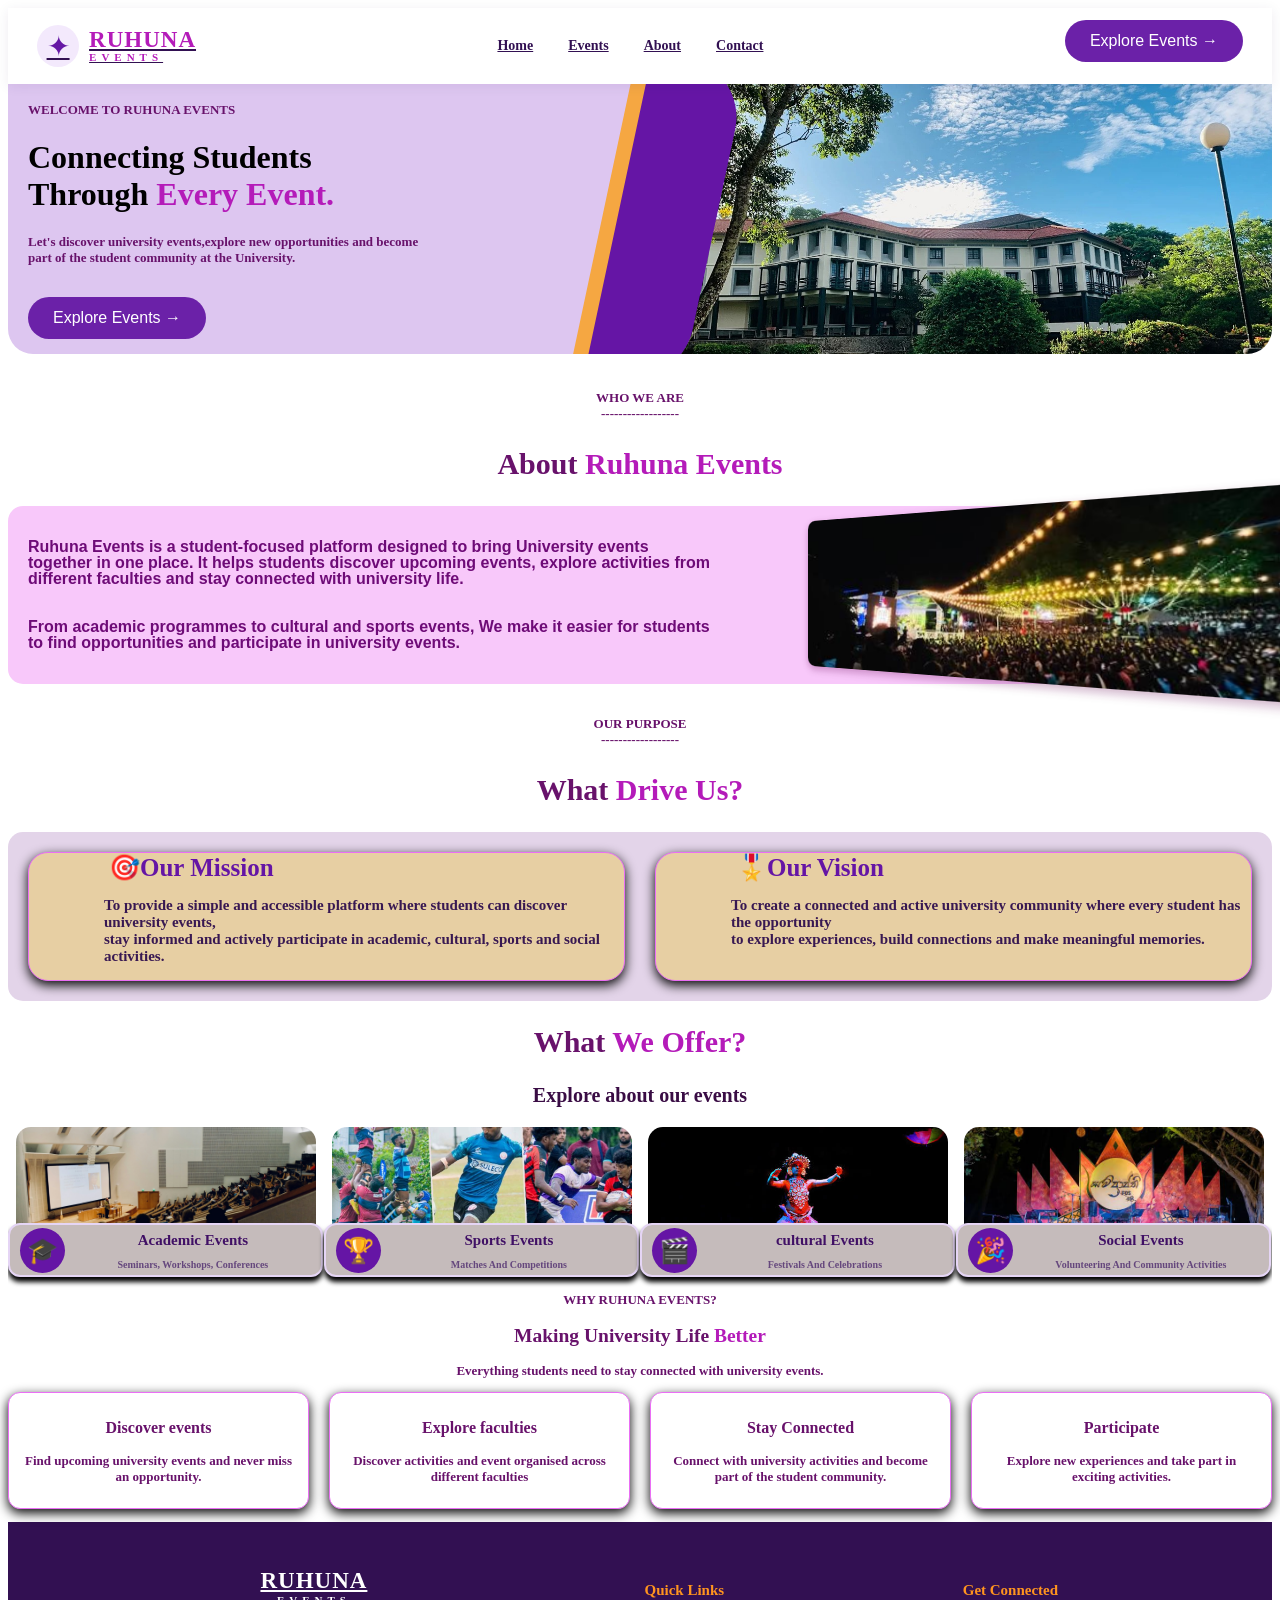
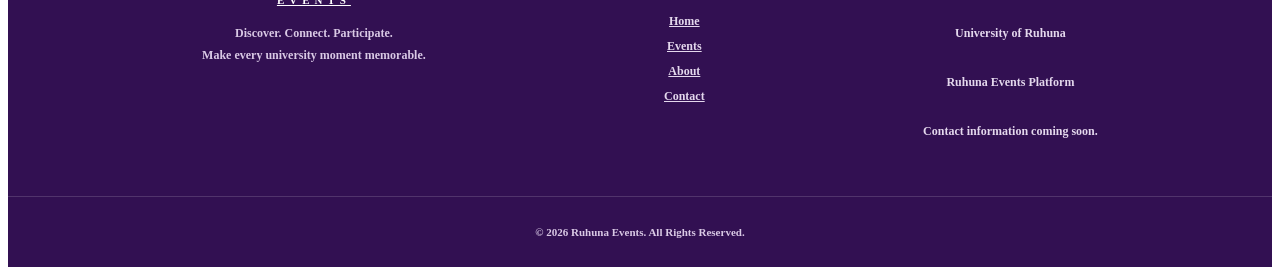
==== commit 8a5c1ecd: "about page final updates" ====
--- a/about.html
+++ b/about.html
@@ -43,7 +43,12 @@
         at the University.</p>
        <!--Explore button here --> 
        <br>
-        <button class="explore1">Explore Events</button>
+       <button class="nav-button">
+        <a href="events.html" class="explorebtn">
+            Explore Events →
+        </a>
+        </button>
+        
         </div>
          <div class="uniImage">
             <img src="university.jpeg">
--- a/about.css
+++ b/about.css
@@ -1,5 +1,12 @@
+:root {
+    --white: #FAF9FC;
+    --deep-purple: #321052;
+    --light-purple: #EDE1FA;
+    --primary-purple: #8B2BE2;
+    --orange: #FF8C00;
+}
 body{
-    font-family: Arial, Helvetica, sans-serif;
+    font-family: Georgia, 'Times New Roman', Times, serif, sans-serif;
     color:black;
 }
 span{
@@ -22,7 +29,7 @@
     display: flex;
     align-items: center;
     gap: 10px;
-    color: purple;
+    color:  #321052;
 }
 
 .logo-icon {
@@ -31,9 +38,9 @@
     display: flex;
     align-items: center;
     justify-content: center;
-    background-color: rgb(245, 156, 245);
+    background-color:  #F3E9FC;
     border-radius: 50%;
-    color: rgb(158, 11, 158);
+    color: #6517A5;
     font-size: 28px;
 }
 
@@ -57,14 +64,14 @@
 }
 
 .nav-links a {
-    color: var(--deep-purple);
+    color:#321052;
     font-size: 14px;
     font-weight: 600;
     transition: 0.3s;
 }
 
 .nav-links a:hover {
-    color: var(--primary-purple);
+    color: #6517A5;
 }
 
 .nav-button {
@@ -83,26 +90,13 @@
 }
 
 .nav-button:hover {
-    background-color: purple;
+    background-color: #6517A5;
     transform: translateY(-2px);
 }
 
 .header{
     font-size: 13px;
     font-weight:bold;
-}
-.explore1{
-    background-color: #6B21a8;
-    color: white;
-    padding:12px 25px;
-    border: none;
-    border-radius: 25px;
-    font-size: 16px;
-    cursor: pointer;
-    margin-bottom: 10px;
-}
-.explore1:hover{
-    background-color: rgb(255, 183, 28);
 }
 .headerbody{
     color: black;
@@ -183,6 +177,7 @@
 .box1 p{
     font-weight: bold;
     font-size: small;
+    color: #68126b;
 }
 .uniImage{
     flex: 1;
@@ -213,7 +208,7 @@
     height: 120%;
     background: #6515a5;
     border-radius: 0 60px 60px 0;
-    transform: rotate(8deg);
+    transform: rotate(12deg);
     z-index: 1;
 }
 .mainBox::after{
@@ -224,8 +219,8 @@
     width: 15px;
     height: 120%;
     background: #f5a742;
-    border-radius: 60px 0 0 60px;
-    transform: rotate(8deg);
+    border-radius: 30px 0 0 30px;
+    transform: rotate(12deg);
     z-index: 1;
 }
 .middle{
@@ -313,7 +308,8 @@
     gap: 5px;
     padding-left: 75px;
     border: 3px rgb(236, 141, 16);
-    box-shadow: #c5bbbb;
+    box-shadow: 0 4px 12px rgba(0, 0, 0, 1);
+    border: 1px solid #ea6ef5;
 }
 .vision{
     flex: 1;
@@ -342,8 +338,8 @@
 
 }
 .footer {
-    background-color: var(--dark-purple);
-    color: var(--white);
+    background-color: #321052;
+    color: white;
 }
 
 .footer-content {
@@ -355,7 +351,7 @@
 
 .footer-logo {
     display: inline-block;
-    color: var(--white);
+    color: white;
     font-size: 23px;
     font-weight: 800;
     letter-spacing: 1px;
@@ -385,7 +381,7 @@
 .footer-links h3,
 .footer-contact h3 {
     margin-bottom: 5px;
-    color: var(--orange);
+    color: #FF941F;
     font-size: 15px;
 }
 
@@ -397,7 +393,7 @@
 }
 
 .footer-links a:hover {
-    color: var(--orange);
+    color: #FF941F;
 }
 
 .footer-bottom {
